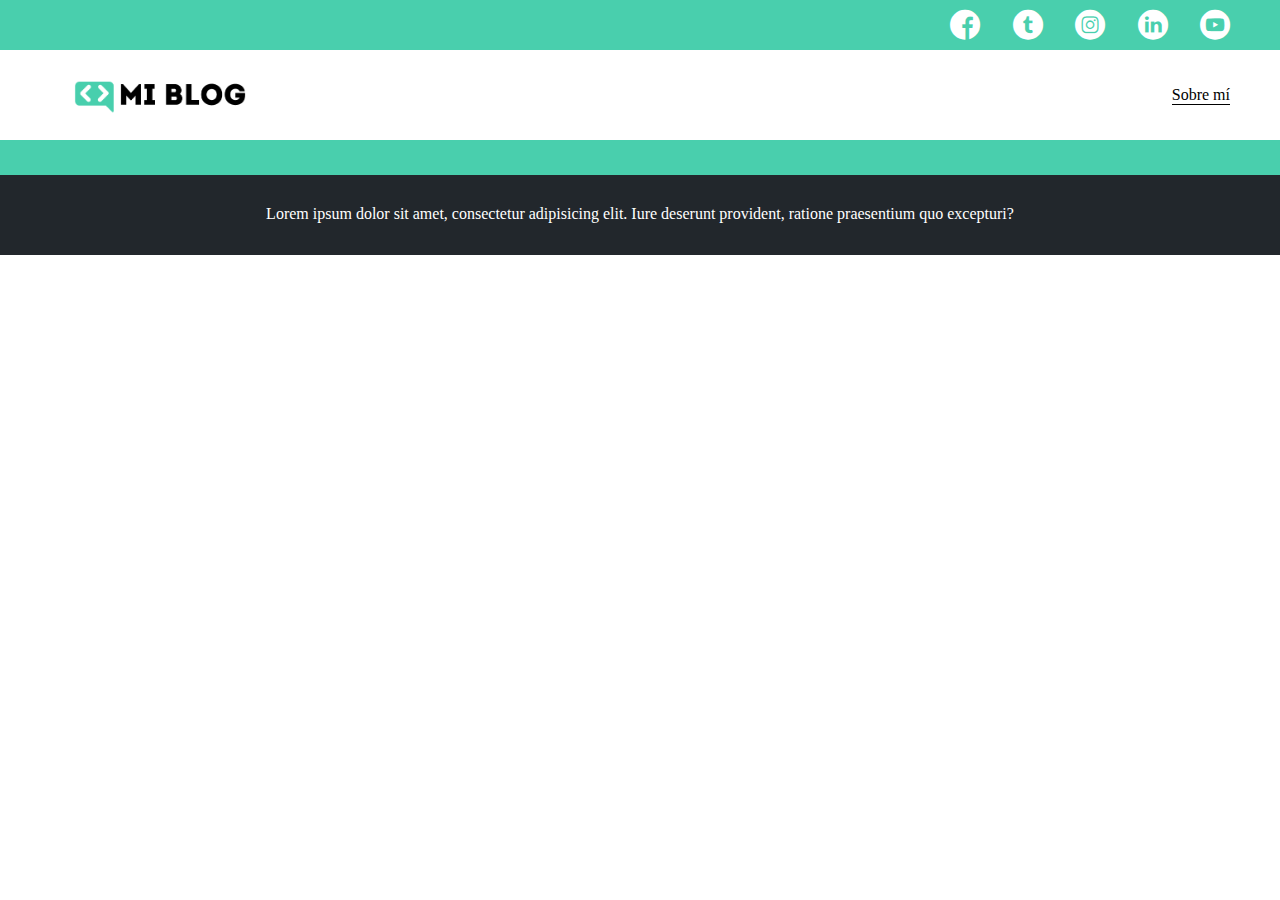
==== blog.html @ f3d9ddd2 "se inicia blog.html" ====
<!DOCTYPE html>
<html lang="en">
<head>
    <meta charset="UTF-8">
    <meta http-equiv="X-UA-Compatible" content="IE=edge">
    <meta name="viewport" content="width=device-width, initial-scale=1.0">
    <title>Mi Blog</title>
    <link rel="stylesheet" href="./css/main.css">
    <link rel="stylesheet" href="css/font/flaticon.css">
</head>
<body>
    <header>
        <section class="header-icons-container">
            <div class="icons">
                <a href="/"><span class="flaticon-001-facebook"></span></a>
                <a href="/"><span class="flaticon-002-twitter"></span></a>
                <a href="/"><span class="flaticon-011-instagram"></span></a>
                <a href="/"><span class="flaticon-010-linkedin"></span></a>
                <a href="/"><span class="flaticon-008-youtube"></span></a>
            </div>
        </section>
        <nav>
            <section class="nav-logo-container">
                <a href="/"><img src="/assets/img/Logo-negro.png" alt="Log de mi Blog"></a>
            </section>
            <section class="profile-link">
                <a href="perfil.html">Sobre mí</a>
            </section>
        </nav>
    </header>

    <footer>
        <p>Lorem ipsum dolor sit amet, consectetur adipisicing elit. Iure deserunt provident, ratione praesentium quo excepturi?</p>
    </footer>
</body>
</html>
---- css/main.css ----
@import url('https://fonts.googleapis.com/css2?family=DM+Sans:wght@400;500;700&family=Inter:wght@300;500&family=Roboto+Mono:wght@400;500;700&family=Roboto+Slab:wght@400;700&family=Roboto:wght@400;500;700;900&display=swap');

body {
    font-family: 'Roboto Mono, monospace';
    margin: 0;
    padding: 0;
}
.home-body {
    position: fixed;
    top: 0;
    bottom: 0;
    left: 0;
    right: 0;
}
.grid-container {
    max-width: 980px;
    margin: auto;
}
a {
    text-decoration: none;
    display: inline;
    color: black;
}
header {
    width: 100%;
    height: 140px;
    display: grid;
    grid-template-rows: 1fr 1fr;
}

header .header-icons-container {
    width: 100%;
    height: 50px;
    display: grid;
    background-color: #49cfad;

}    
header .header-icons-container .icons {
    width: 300px;
    height: auto;
    display: flex;
    justify-items: flex-end;
    align-items: center;
    justify-content: space-between;
    justify-self: end;
    margin-right: 50px;
}
header .icons span {
    color: white;
}
nav {
    display: grid;
    grid-template-columns: 1fr 1fr;
    height: 90px;
}
nav .nav-logo-container {
    margin-left: 50px;
}
nav .nav-logo-container img {
    width: 220px;
    margin-top: 10px;
}
nav .profile-link {
    display: flex;
    align-items: center;
    justify-content: flex-end;
    margin-right: 50px;
}
nav .profile-link a {
    color: black;
    border-bottom: 1px solid black;
}

.home-main {
    display: grid;
    grid-template-columns: 1fr 4fr 1fr;
    height: 100%;
    background-image: url('../assets/img/Cover.png');
    background-position: center;
    background-repeat: no-repeat;
    background-size: cover;

}
.home-main section {
    display: grid;
    grid-column: 2;
    justify-items: center;
    height: 350px;
    margin-top: 80px;
}
.home-main-tex {
    font-family: 'Roboto Mono', monospace;
    font-size: 30px;
    font-weight: 700px;
    letter-spacing: 10px;
    color: black;
    text-align: center;
    color: white;
}
.home-main-button {
    width: 110px;
    height: 50PX;
    background: #49cfad;
    display: grid;
    align-items: center;
}
.home-main-button a {
    font-weight: 700;
    font-size: 18px;

}
.blogs-main {
    display: grid;
}
.blogs-news-container {
    background-color: #e6e9ed;
    padding: 0 50px 40px;
}
.blogs-main-new {
    display: grid;
    grid-template-columns: 2fr 1fr;
    grid-template-rows: 2fr;
}
.blogs-news-img-container {
    grid-column: 1;
}
.blogs-news-img-container img {
    width: 85%;
}
.blogs-news-info-container {
    grid-column: 2;
}
.blogs-news-info-container p {
    margin-bottom: 35px;
}
.blogs-posts-container {
    padding: 0 50px 40px;
}
.blogs-posts-container h3 {
    border-bottom: 1px solid #dee2e7;
    padding-bottom: 20px;
    text-align: center;
}
.blogs-button {
    border: 1px solid #8ad9c4;
    padding: 10px 15px;
    font-size: 12px;
} 
.blogs-posts-container .post-container {
    display: inline-block;
    padding-left: 10px;
    max-width: 30%;
    margin-bottom: 50px;
}
.blogs-posts-container .post-container p {
    margin-bottom: 35px;   
}
.blogs-posts-container .post-container img {
    width: 100%;
}
footer {
    width: 100%;
    height: 80px;
    background-color: #22272c;
    border-top: 35px solid #49cfad;
    text-align: center;
}
footer p {
    color: white;
    margin-top: 30px;
}
---- css/font/flaticon.css ----
/*
  	Flaticon icon font: Flaticon
  	Creation date: 20/12/2018 09:27
  	*/

@font-face {
  font-family: "Flaticon";
  src: url("./Flaticon.eot");
  src: url("./Flaticon.eot?#iefix") format("embedded-opentype"),
       url("./Flaticon.woff") format("woff"),
       url("./Flaticon.ttf") format("truetype"),
       url("./Flaticon.svg#Flaticon") format("svg");
  font-weight: normal;
  font-style: normal;
}

@media screen and (-webkit-min-device-pixel-ratio:0) {
  @font-face {
    font-family: "Flaticon";
    src: url("./Flaticon.svg#Flaticon") format("svg");
  }
}

[class^="flaticon-"]:before, [class*=" flaticon-"]:before,
[class^="flaticon-"]:after, [class*=" flaticon-"]:after {   
  font-family: Flaticon;
        font-size: 30px;
font-style: normal;
margin-left: 20px;
}

.flaticon-001-facebook:before { content: "\f100"; }
.flaticon-002-twitter:before { content: "\f101"; }
.flaticon-003-whatsapp:before { content: "\f102"; }
.flaticon-004-groupme:before { content: "\f103"; }
.flaticon-005-kik:before { content: "\f104"; }
.flaticon-006-skype:before { content: "\f105"; }
.flaticon-007-periscope:before { content: "\f106"; }
.flaticon-008-youtube:before { content: "\f107"; }
.flaticon-009-itunes:before { content: "\f108"; }
.flaticon-010-linkedin:before { content: "\f109"; }
.flaticon-011-instagram:before { content: "\f10a"; }
.flaticon-012-messenger:before { content: "\f10b"; }
.flaticon-013-twitter-1:before { content: "\f10c"; }
.flaticon-014-snapchat:before { content: "\f10d"; }
.flaticon-015-reddit:before { content: "\f10e"; }
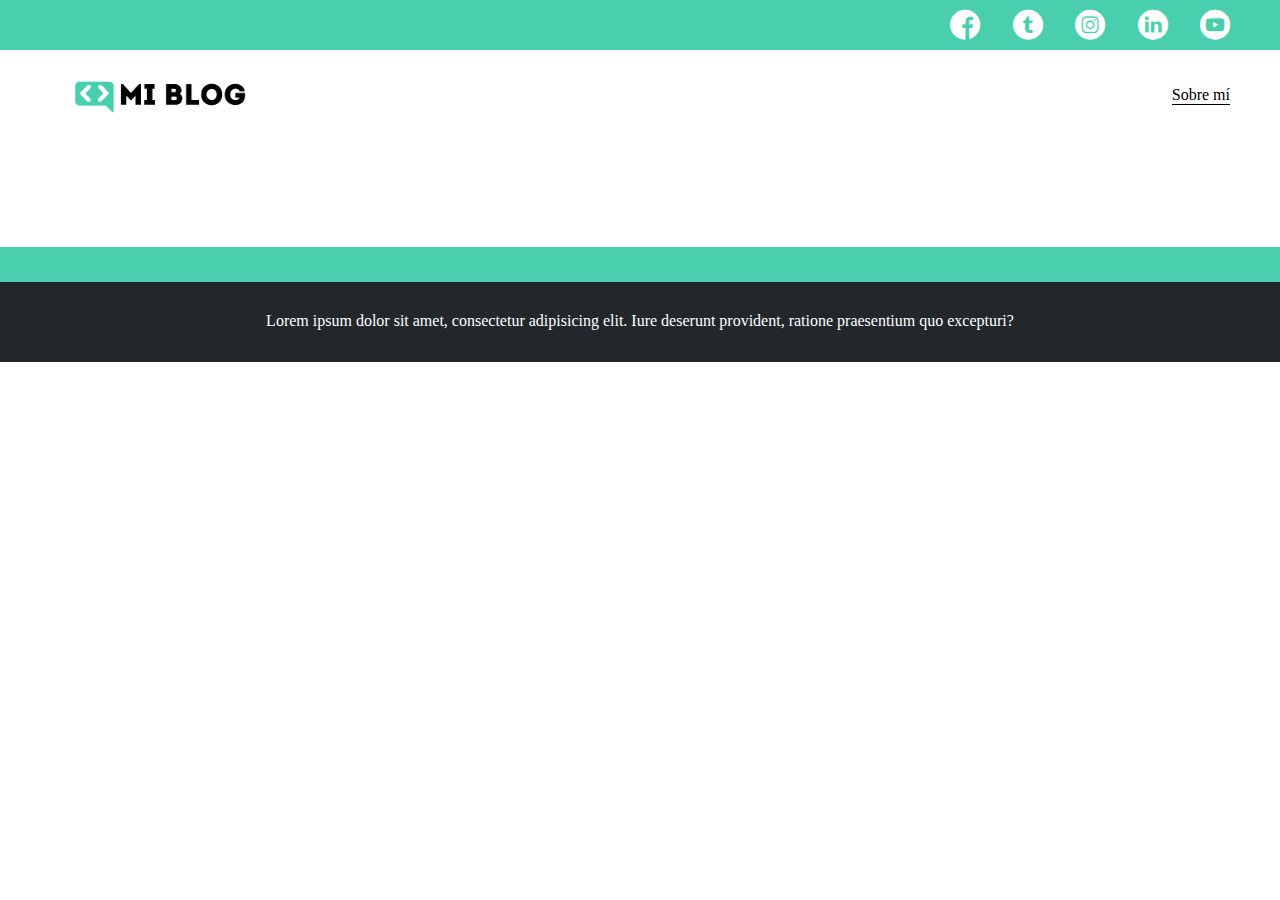
==== commit 6327ebcd: "se maqueta página de blog" ====
--- a/blog.html
+++ b/blog.html
@@ -28,6 +28,38 @@
             </section>
         </nav>
     </header>
+    <main>
+        <section class="grid-container blogpost-img-container">
+        <img src="" alt=""> 
+        </section>    
+        <section class="blopost-main-container">
+            <div class="grid-container">
+                <h3></h3>
+                <article>
+                    <h1></h1>
+                    <p></p>
+                    <p></p>
+                    <p></p>
+                </article>
+            </div>
+        </section>
+        <section class="contact-main-container">
+            <div>
+                <img src="" alt="">
+                <div class="contact-left">
+                    <a href=""></a>
+                    <p></p>
+                </div>
+            </div>
+            <div class="contact-right">
+                <img src="" alt="">
+                <div>
+                    <a href=""></a>
+                    <p></p>
+                </div>
+            </div>
+        </section>
+    </main>
 
     <footer>
         <p>Lorem ipsum dolor sit amet, consectetur adipisicing elit. Iure deserunt provident, ratione praesentium quo excepturi?</p>
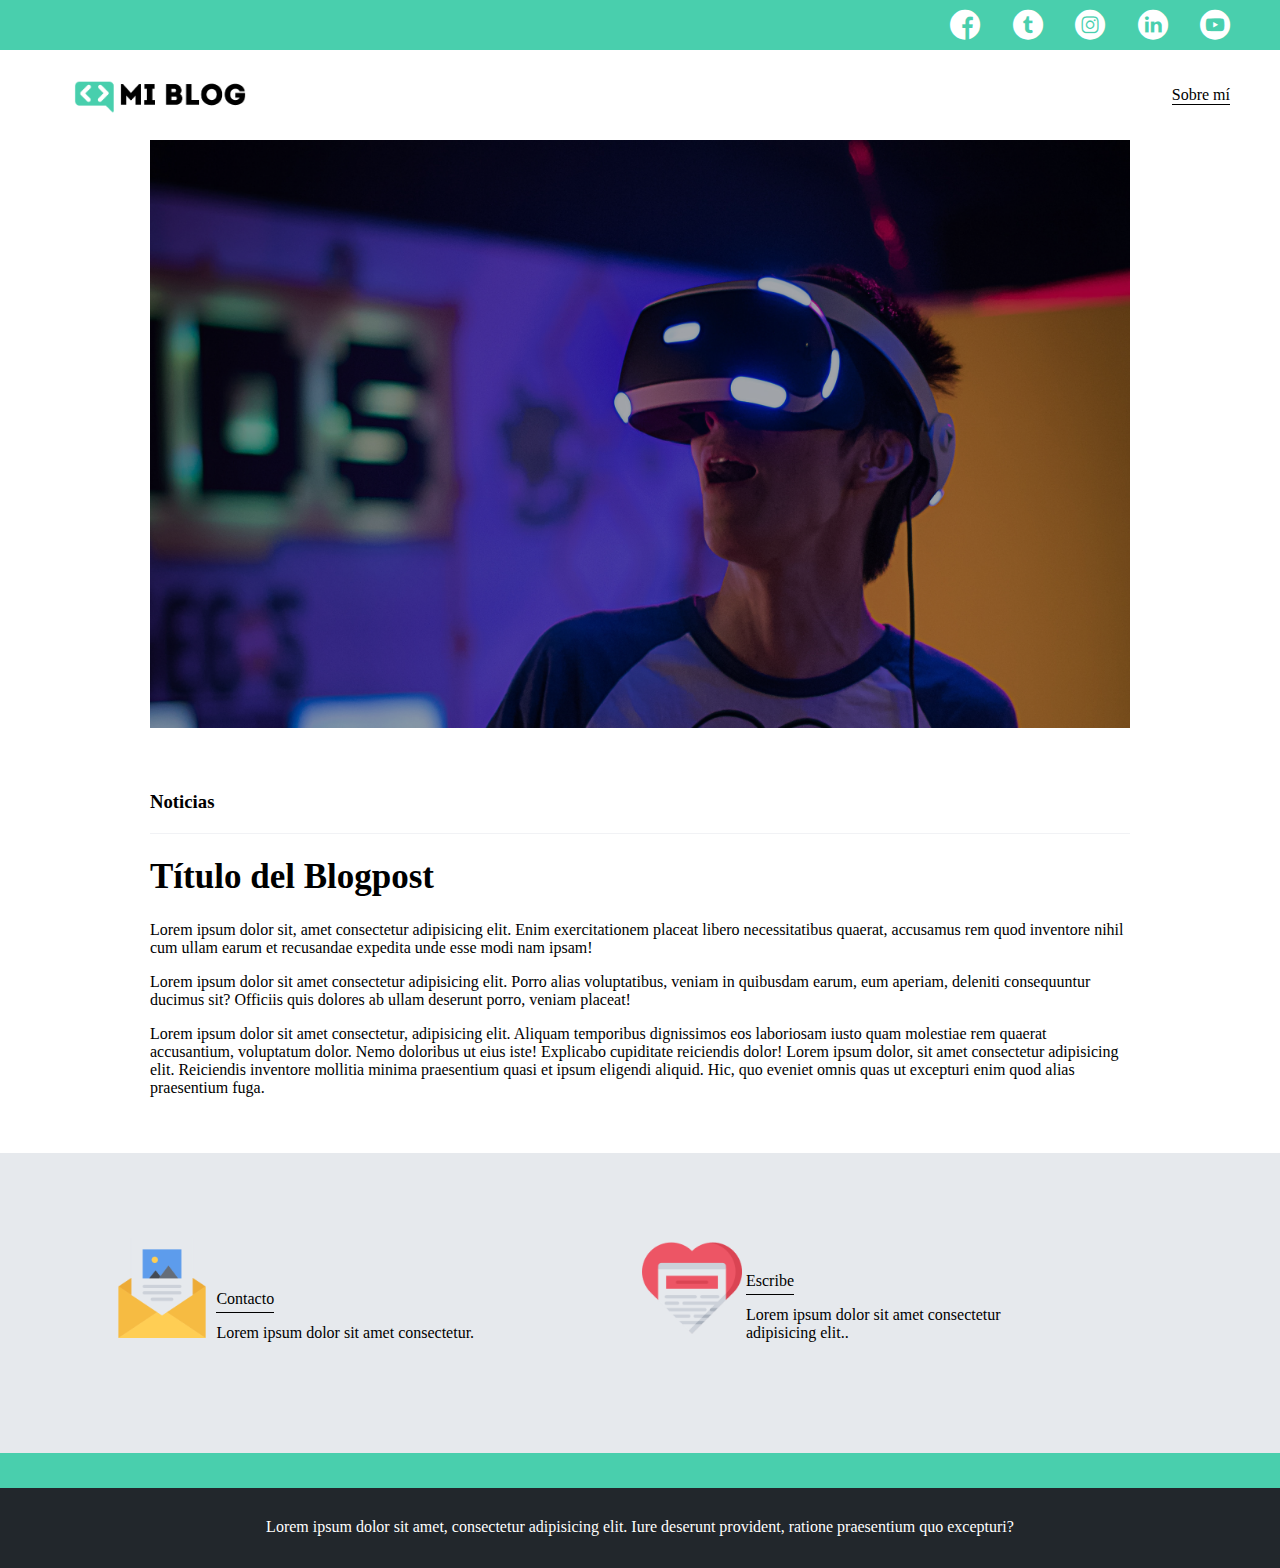
==== commit 976d2d1f: "se maqueta y estiliza la seccion de de contactos" ====
--- a/blog.html
+++ b/blog.html
@@ -30,32 +30,33 @@
     </header>
     <main>
         <section class="grid-container blogpost-img-container">
-        <img src="" alt=""> 
+        <img src="/assets/img/post-1.png" alt=""> 
         </section>    
-        <section class="blopost-main-container">
+        <section class="blogpost-main-container">
             <div class="grid-container">
-                <h3></h3>
+                <h3>Noticias</h3>
                 <article>
-                    <h1></h1>
-                    <p></p>
-                    <p></p>
-                    <p></p>
+                    <h1>Título del Blogpost</h1>
+                    <p>Lorem ipsum dolor sit, amet consectetur adipisicing elit. Enim exercitationem placeat libero necessitatibus quaerat, accusamus rem quod inventore nihil cum ullam earum et recusandae expedita unde esse modi nam ipsam!</p>
+                    <p>Lorem ipsum dolor sit amet consectetur adipisicing elit. Porro alias voluptatibus, veniam in quibusdam earum, eum aperiam, deleniti consequuntur ducimus sit? Officiis quis dolores ab ullam deserunt porro, veniam placeat!</p>
+                    <p>Lorem ipsum dolor sit amet consectetur, adipisicing elit. Aliquam temporibus dignissimos eos laboriosam iusto quam molestiae rem quaerat accusantium, voluptatum dolor. Nemo doloribus ut eius iste! Explicabo cupiditate reiciendis dolor! Lorem ipsum dolor, sit amet consectetur adipisicing elit. Reiciendis inventore mollitia minima praesentium quasi et ipsum eligendi aliquid. Hic, quo eveniet omnis quas ut excepturi enim quod alias praesentium fuga.</p>
                 </article>
             </div>
         </section>
         <section class="contact-main-container">
             <div>
-                <img src="" alt="">
+                <img src="assets/img/013-newsletter.png" alt="">
                 <div class="contact-left">
-                    <a href=""></a>
-                    <p></p>
+                    <a href="/">Contacto</a>
+                    <p>Lorem ipsum dolor sit amet consectetur.</p>
                 </div>
             </div>
             <div class="contact-right">
-                <img src="" alt="">
+                <img src="assets/img/006-like.png" alt="">
                 <div>
-                    <a href=""></a>
-                    <p></p>
+                    <a href="/">Escribe</a>
+                    <p>Lorem ipsum dolor sit amet consectetur adipisicing elit..
+                    </p>
                 </div>
             </div>
         </section>
--- a/css/main.css
+++ b/css/main.css
@@ -168,4 +168,43 @@
 footer p {
     color: white;
     margin-top: 30px;
+}
+.blogpost-img-container {
+    padding: 0 50px 40px;
+}
+.blogpost-img-container img {
+    width: 100%;
+}
+.blogpost-main-container {
+    padding: 0 50px 40px;
+}
+.blogpost-main-container h3 {
+    border-bottom: 1px solid #f1f2f5 ;
+    padding-bottom: 20px;   
+}
+.blogpost-main-container article h1 {
+    font-size: 35px;
+}
+.contact-main-container {
+    width: 100%;
+    min-height: 250px;
+    background-color:  #e6e9ed;
+    text-align: center;
+    padding-bottom: 50px;
+}
+.contact-main-container div {
+    display: inline-block;
+    width: 49.5%;
+    height: 100%;
+}
+.contact-main-container div a {
+    border-bottom: 1px solid black;
+    padding-bottom: 5px;
+}
+.contact-main-container .contact-left, .contact-right {
+    text-align: initial;
+    margin-top: 85px;
+}
+.contact-main-container img {
+    width: 100px;
 }